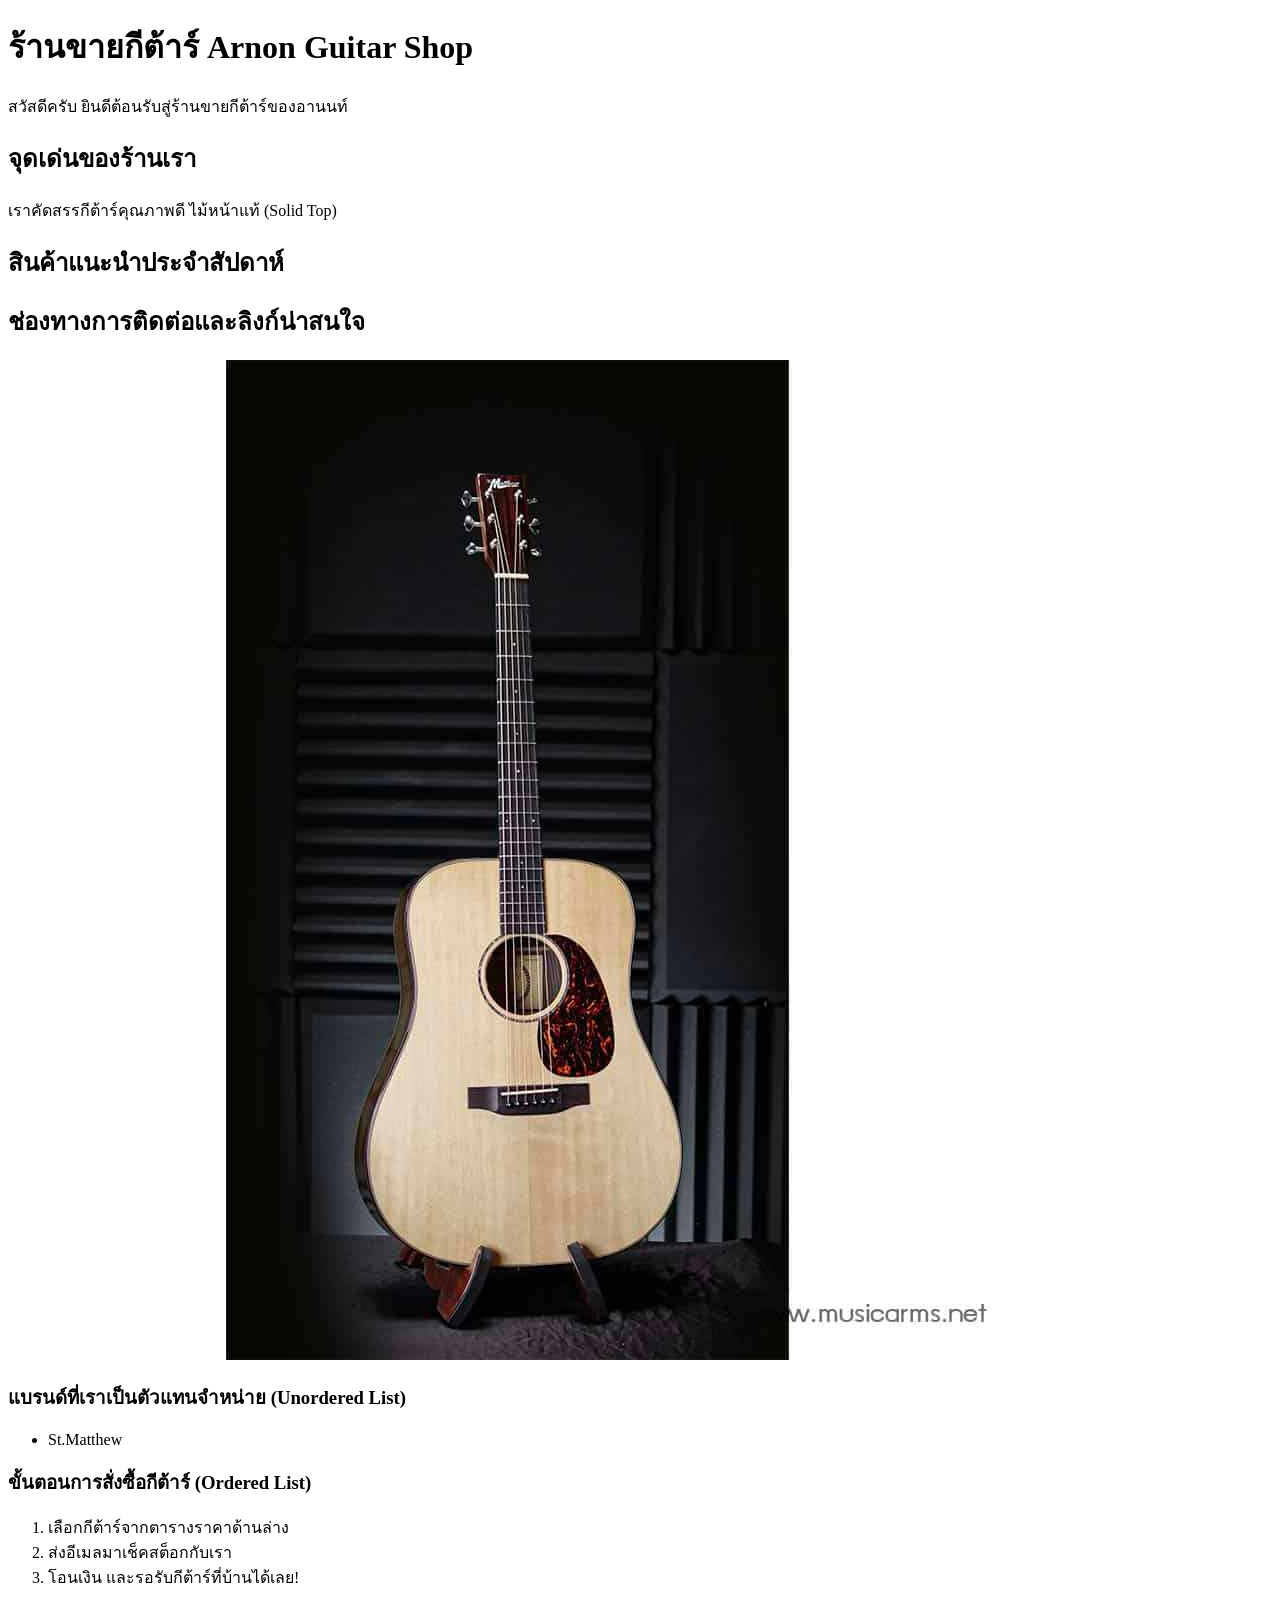
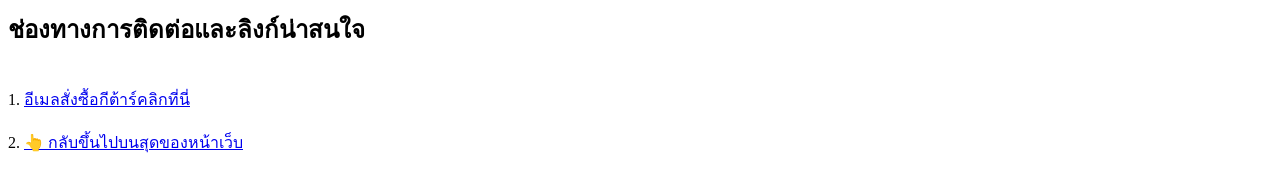
==== index.html @ 7336517c "completed week 2 about me page" ====
<!DOCTYPE html>
<html lang="en">
<head>
    <meta charset="UTF-8">
    <meta name="viewport" content="width=device-width, initial-scale=1.0">
    <title>Arnon Guitar Shop</title>
</head>
<body>
<!-- ID="top" เอาไว้ใช้ทำลิงก์เด้งกลับมาด้านบนครับ -->
    <h1 id="top">ร้านขายกีต้าร์ Arnon Guitar Shop</h1>
    <p>สวัสดีครับ ยินดีต้อนรับสู่ร้านขายกีต้าร์ของอานนท์ </p>

    <h2>จุดเด่นของร้านเรา</h2>
    <p>เราคัดสรรกีต้าร์คุณภาพดี ไม้หน้าแท้ (Solid Top)</p>
    <h2>สินค้าแนะนำประจำสัปดาห์</h2>
    <h2>ช่องทางการติดต่อและลิงก์น่าสนใจ</h2>
    <img src="guitar.jpg" alt="รูปกีต้าร์โปร่งไม้หน้า Solid Sitka Spruce ด้านหลังเป็น Rosewood">
    <h3>แบรนด์ที่เราเป็นตัวแทนจำหน่าย (Unordered List)</h3>
    <ul>
        <li>St.Matthew</li>
    </ul>

    <h3>ขั้นตอนการสั่งซื้อกีต้าร์ (Ordered List)</h3>
    <ol>
        <li>เลือกกีต้าร์จากตารางราคาด้านล่าง</li>
        <li>ส่งอีเมลมาเช็คสต็อกกับเรา</li>
        <li>โอนเงิน และรอรับกีต้าร์ที่บ้านได้เลย!</li>
    </ol>
    <h2>ช่องทางการติดต่อและลิงก์น่าสนใจ</h2>
    <p>
        <br>
        1. <a href="mailto:arnon.guitar@email.com">อีเมลสั่งซื้อกีต้าร์คลิกที่นี่</a><br>
        <br>
        2. <a href="#top">👆 กลับขึ้นไปบนสุดของหน้าเว็บ</a>
    </p>
</body>
</html>
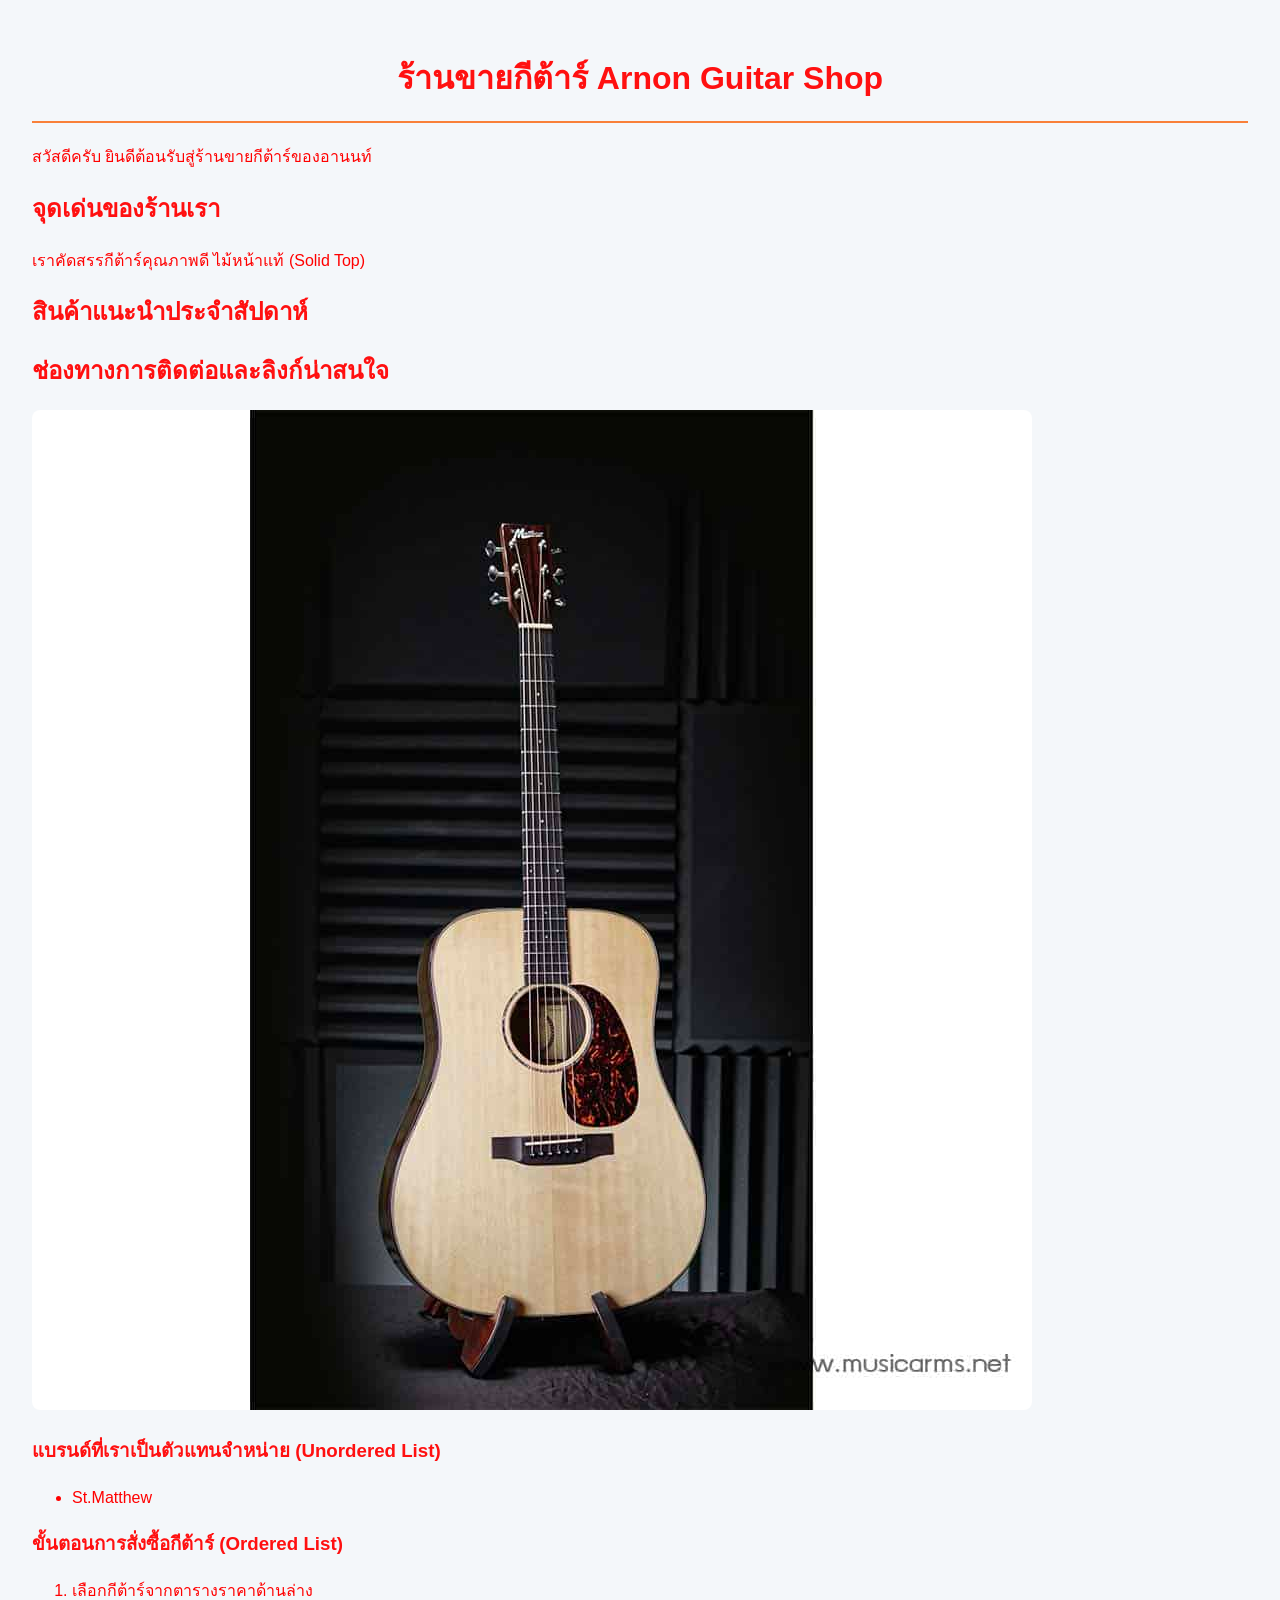
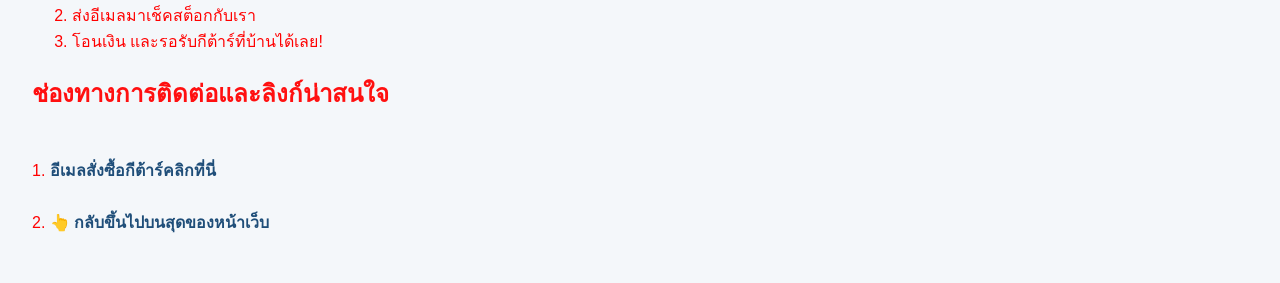
==== commit 8829a117: "Style Arnon Guitar Shop page with CSS" ====
--- a/index.html
+++ b/index.html
@@ -4,6 +4,7 @@
     <meta charset="UTF-8">
     <meta name="viewport" content="width=device-width, initial-scale=1.0">
     <title>Arnon Guitar Shop</title>
+    <link rel="stylesheet" href="style.css">
 </head>
 <body>
 <!-- ID="top" เอาไว้ใช้ทำลิงก์เด้งกลับมาด้านบนครับ -->
--- a/style.css
+++ b/style.css
@@ -0,0 +1,56 @@
+/* 1. จัดการ Box Model พื้นฐาน */
+* {
+  box-sizing: border-box;
+}
+
+/* 2. Type Selectors & Typography */
+body {
+  font-family: Arial, sans-serif;
+  line-height: 1.6;
+  background-color: #f4f7fa;
+  color: #ff0000;
+  margin: 0;
+  padding: 2rem;
+}
+
+h1, h2, h3 {
+  color: #ff1010;
+}
+
+img {
+  max-width: 100%;
+  height: auto;
+  border-radius: 8px;
+}
+
+a {
+  color: #1f4e79;
+  text-decoration: none;
+  font-weight: bold;
+}
+
+/* เอฟเฟกต์ :hover สำหรับลิงก์ */
+a:hover {
+  color: #ff8c00;
+}
+
+/* 3. ID Selector */
+#top {
+  text-align: center;
+  border-bottom: 2px solid #f98039;
+  padding-bottom: 1rem;
+}
+
+/* 4. Class Selector สำหรับสร้าง Card Component */
+.card {
+  background-color: #ffffff;
+  padding: 1.5rem;
+  margin: 1.5rem 0;
+  border: 1px solid #dddddd;
+  border-radius: 8px;
+}
+
+/* เอฟเฟกต์ :hover สำหรับการ์ด */
+.card:hover {
+  background-color: #e2e8f0;
+}
